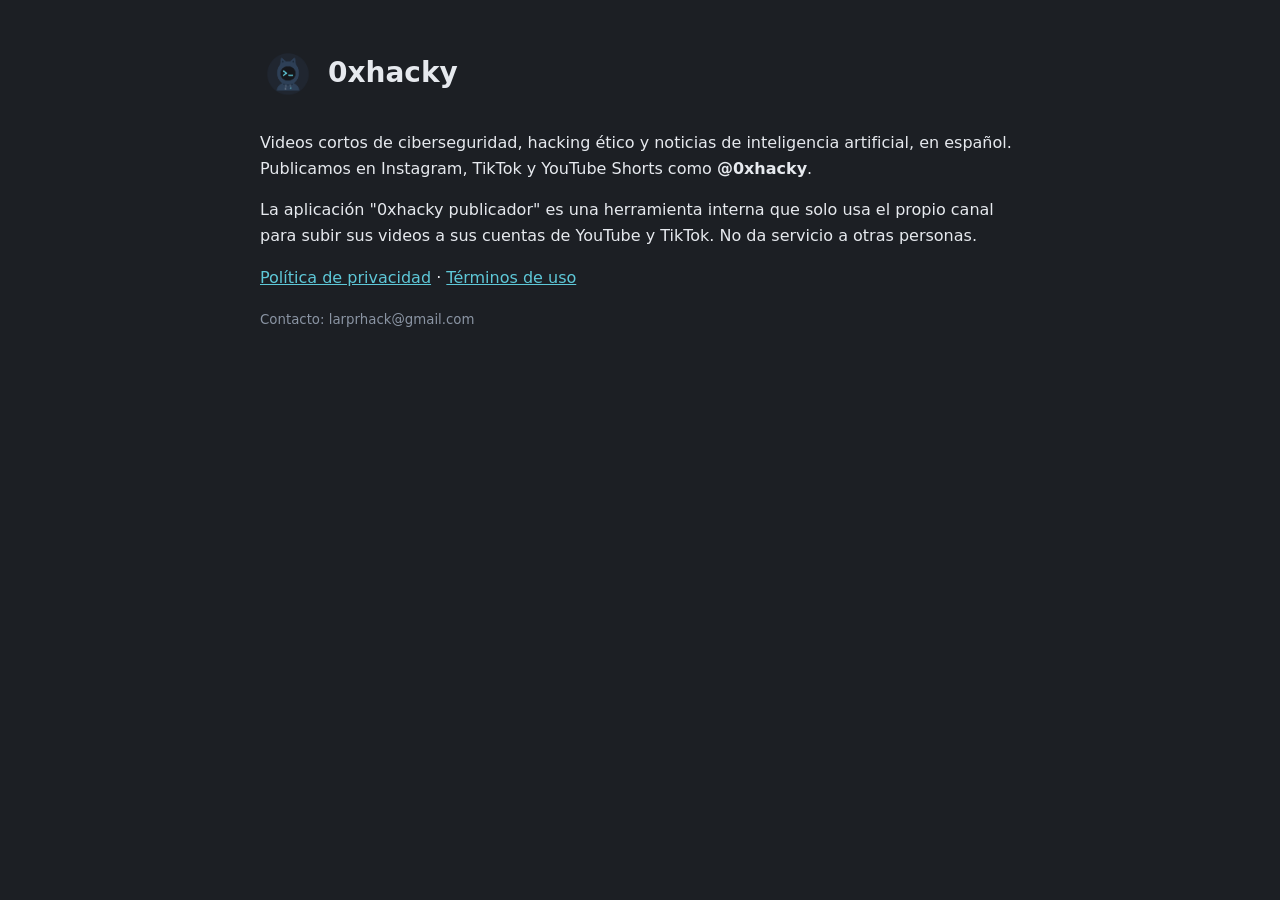
==== index.html @ a51ec095 "Páginas públicas de 0xhacky: inicio, privacidad y términos Co-Authored-By: Claude Opus 5.5 <noreply@" ====
<!doctype html><html lang="es"><head><meta charset="utf-8"><meta name="viewport" content="width=device-width,initial-scale=1"><title>0xhacky</title><link rel="stylesheet" href="estilo.css"></head><body><main>
<header><img src="logo.png" alt="0xhacky"><h1>0xhacky</h1></header>
<p>Videos cortos de ciberseguridad, hacking ético y noticias de inteligencia artificial, en español. Publicamos en Instagram, TikTok y YouTube Shorts como <b>@0xhacky</b>.</p>
<p>La aplicación "0xhacky publicador" es una herramienta interna que solo usa el propio canal para subir sus videos a sus cuentas de YouTube y TikTok. No da servicio a otras personas.</p>
<p><a href="privacidad.html">Política de privacidad</a> · <a href="terminos.html">Términos de uso</a></p>
<p><small>Contacto: larprhack@gmail.com</small></p>
</main></body></html>
---- estilo.css ----
:root{--fondo:#1C1F24;--texto:#E6E9EE;--tenue:#8A94A3;--acento:#5EC8D8}
body{margin:0;background:var(--fondo);color:var(--texto);font:16px/1.6 system-ui,Segoe UI,Arial,sans-serif}
main{max-width:760px;margin:0 auto;padding:32px 16px}
a{color:var(--acento)}h1{font-size:28px}h2{font-size:20px;margin-top:28px}p,li{color:var(--texto)}small{color:var(--tenue)}
header{display:flex;gap:12px;align-items:center}header img{width:56px;height:56px;border-radius:50%}
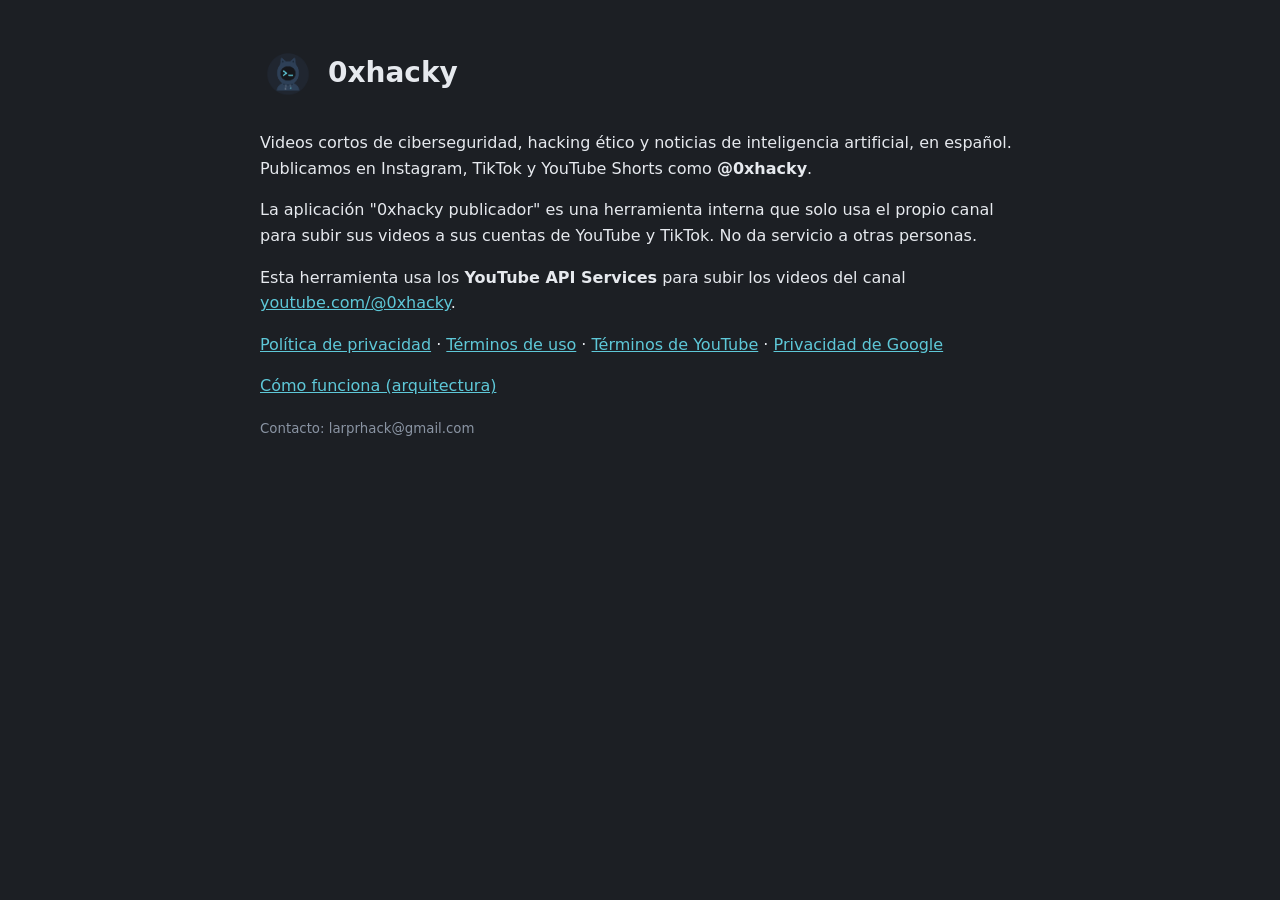
==== commit 1065ef92: "Privacidad: YouTube API Services, borrado de datos; arquitectura Co-Authored-By: Claude Opus 5.5 <no" ====
--- a/index.html
+++ b/index.html
@@ -2,6 +2,8 @@
 <header><img src="logo.png" alt="0xhacky"><h1>0xhacky</h1></header>
 <p>Videos cortos de ciberseguridad, hacking ético y noticias de inteligencia artificial, en español. Publicamos en Instagram, TikTok y YouTube Shorts como <b>@0xhacky</b>.</p>
 <p>La aplicación "0xhacky publicador" es una herramienta interna que solo usa el propio canal para subir sus videos a sus cuentas de YouTube y TikTok. No da servicio a otras personas.</p>
-<p><a href="privacidad.html">Política de privacidad</a> · <a href="terminos.html">Términos de uso</a></p>
+<p>Esta herramienta usa los <b>YouTube API Services</b> para subir los videos del canal <a href="https://www.youtube.com/@0xhacky">youtube.com/@0xhacky</a>.</p>
+<p><a href="privacidad.html">Política de privacidad</a> · <a href="terminos.html">Términos de uso</a> · <a href="https://www.youtube.com/t/terms">Términos de YouTube</a> · <a href="https://policies.google.com/privacy">Privacidad de Google</a></p>
+<p><a href="arquitectura.html">Cómo funciona (arquitectura)</a></p>
 <p><small>Contacto: larprhack@gmail.com</small></p>
 </main></body></html>
